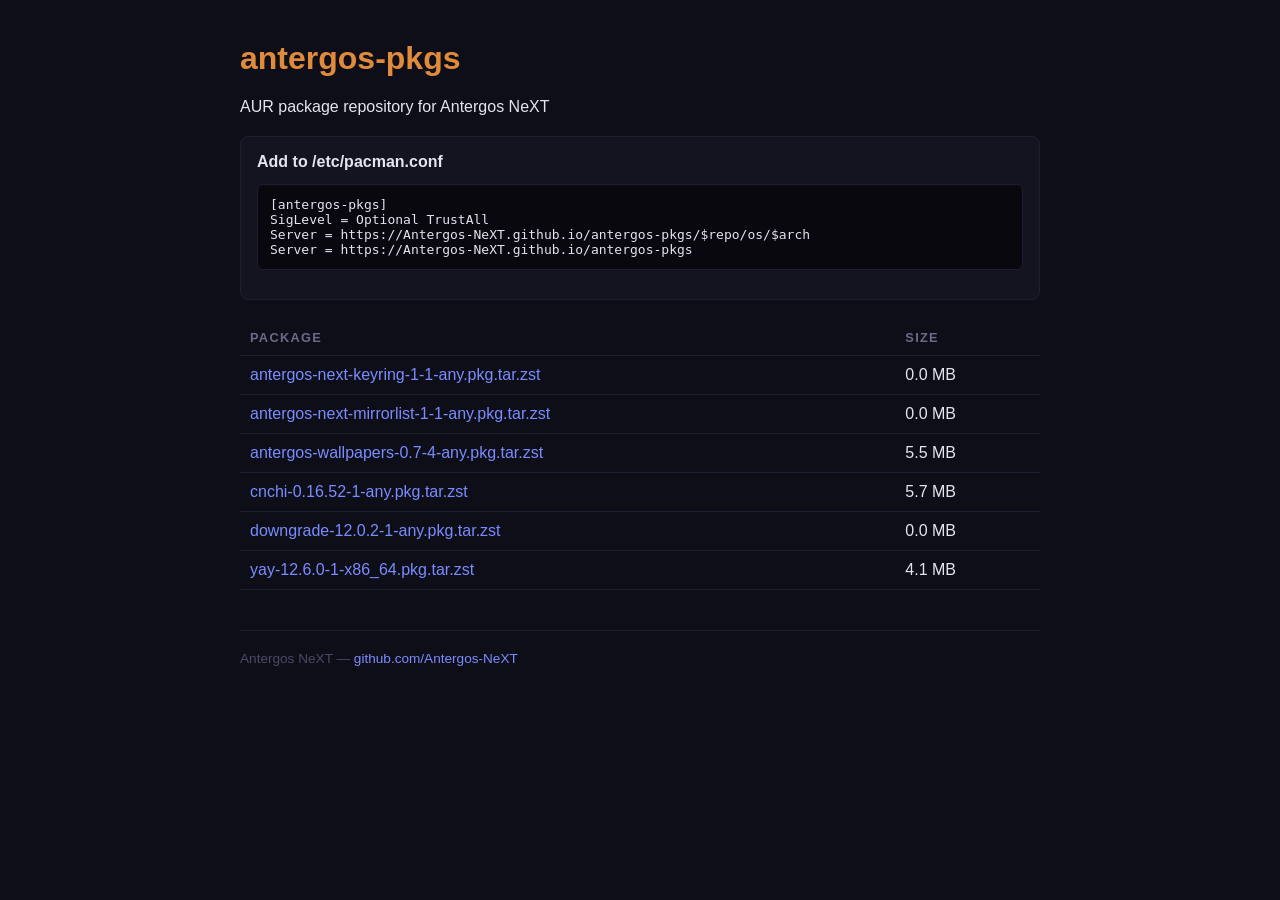
==== index.html @ cee81770 "deploy: 54b0dc619388a8ff1d811f19af82ed129403711e" ====
<!DOCTYPE html>
<html lang="en">
<head>
  <meta charset="UTF-8">
  <meta name="viewport" content="width=device-width, initial-scale=1.0">
  <title>antergos-pkgs</title>
  <style>
    body { font-family: sans-serif; max-width: 800px; margin: 40px auto; padding: 0 20px; background: #0e0e18; color: #e4e4f0; }
    h1 { color: #e08a3c; }
    a { color: #7a8cff; text-decoration: none; }
    a:hover { color: #e08a3c; }
    table { width: 100%; border-collapse: collapse; margin: 20px 0; }
    th, td { text-align: left; padding: 10px; border-bottom: 1px solid #1e1e30; }
    th { color: #6a6a8a; text-transform: uppercase; font-size: 0.8em; letter-spacing: 0.1em; }
    tr:hover { background: #141420; }
    .usage { background: #141420; border: 1px solid #1e1e30; border-radius: 8px; padding: 16px; margin: 20px 0; }
    code { background: #08080e; padding: 2px 6px; border-radius: 4px; font-size: 0.9em; }
    pre { background: #08080e; border: 1px solid #1e1e30; padding: 12px; border-radius: 6px; overflow-x: auto; }
    footer { margin-top: 40px; padding-top: 20px; border-top: 1px solid #1e1e30; color: #4a4a66; font-size: 0.85em; }
  </style>
</head>
<body>
  <h1>antergos-pkgs</h1>
  <p>AUR package repository for Antergos NeXT</p>

  <div class="usage">
    <strong>Add to /etc/pacman.conf</strong>
    <pre>[antergos-pkgs]
SigLevel = Optional TrustAll
Server = https://Antergos-NeXT.github.io/antergos-pkgs/$repo/os/$arch
Server = https://Antergos-NeXT.github.io/antergos-pkgs</pre>
  </div>

  <table>
    <tr><th>Package</th><th>Size</th></tr>
          <tr>
            <td><a href="antergos-next-keyring-1-1-any.pkg.tar.zst">antergos-next-keyring-1-1-any.pkg.tar.zst</a></td>
            <td>0.0 MB</td>
          </tr>
          <tr>
            <td><a href="antergos-next-mirrorlist-1-1-any.pkg.tar.zst">antergos-next-mirrorlist-1-1-any.pkg.tar.zst</a></td>
            <td>0.0 MB</td>
          </tr>
          <tr>
            <td><a href="antergos-wallpapers-0.7-4-any.pkg.tar.zst">antergos-wallpapers-0.7-4-any.pkg.tar.zst</a></td>
            <td>5.5 MB</td>
          </tr>
          <tr>
            <td><a href="cnchi-0.16.52-1-any.pkg.tar.zst">cnchi-0.16.52-1-any.pkg.tar.zst</a></td>
            <td>5.7 MB</td>
          </tr>
          <tr>
            <td><a href="downgrade-12.0.2-1-any.pkg.tar.zst">downgrade-12.0.2-1-any.pkg.tar.zst</a></td>
            <td>0.0 MB</td>
          </tr>
          <tr>
            <td><a href="yay-12.6.0-1-x86_64.pkg.tar.zst">yay-12.6.0-1-x86_64.pkg.tar.zst</a></td>
            <td>4.1 MB</td>
          </tr>
  </table>

  <footer>Antergos NeXT &mdash; <a href="https://github.com/Antergos-NeXT">github.com/Antergos-NeXT</a></footer>
</body>
</html>
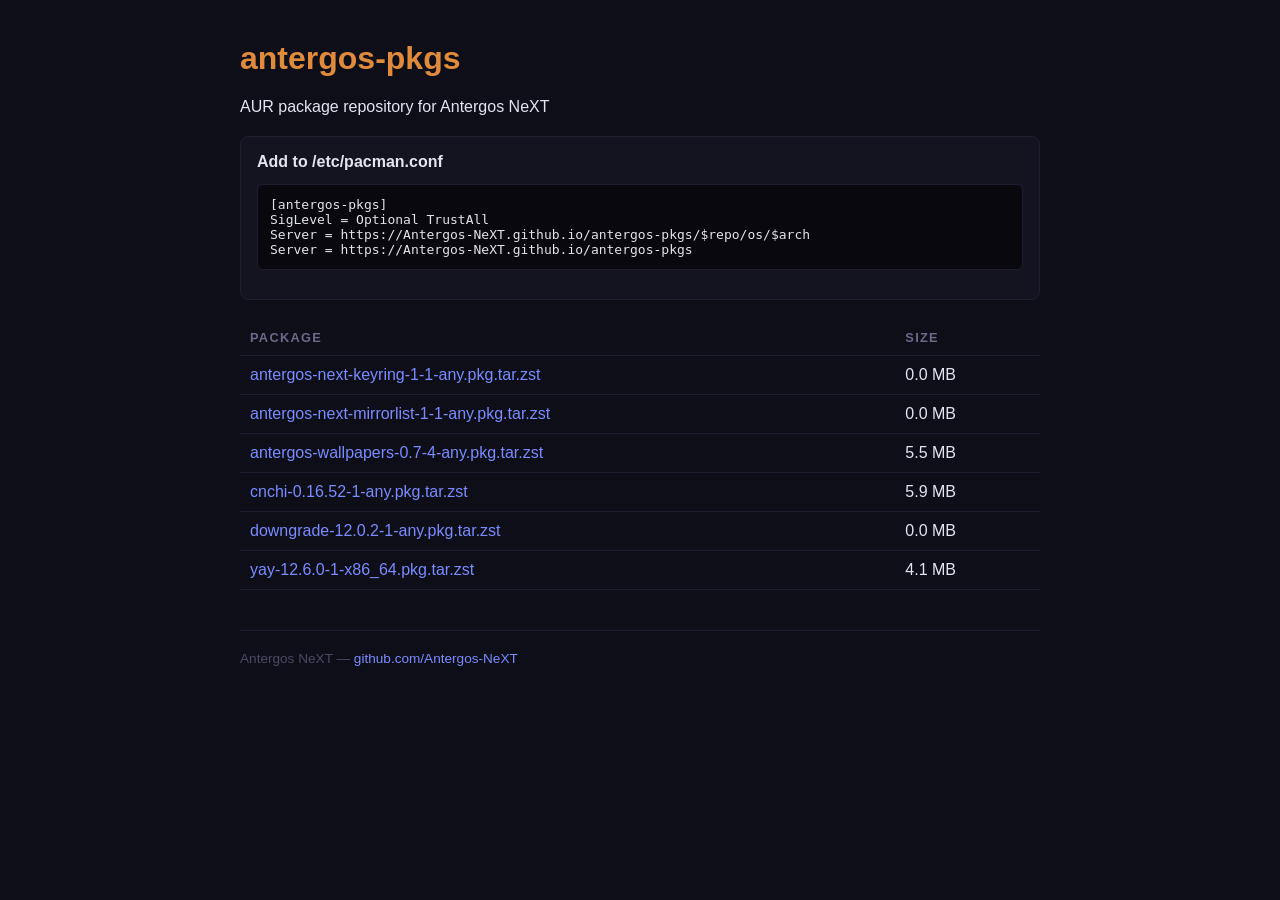
==== commit 5f5bd50a: "deploy: 54b0dc619388a8ff1d811f19af82ed129403711e" ====
--- a/index.html
+++ b/index.html
@@ -47,7 +47,7 @@
           </tr>
           <tr>
             <td><a href="cnchi-0.16.52-1-any.pkg.tar.zst">cnchi-0.16.52-1-any.pkg.tar.zst</a></td>
-            <td>5.7 MB</td>
+            <td>5.9 MB</td>
           </tr>
           <tr>
             <td><a href="downgrade-12.0.2-1-any.pkg.tar.zst">downgrade-12.0.2-1-any.pkg.tar.zst</a></td>
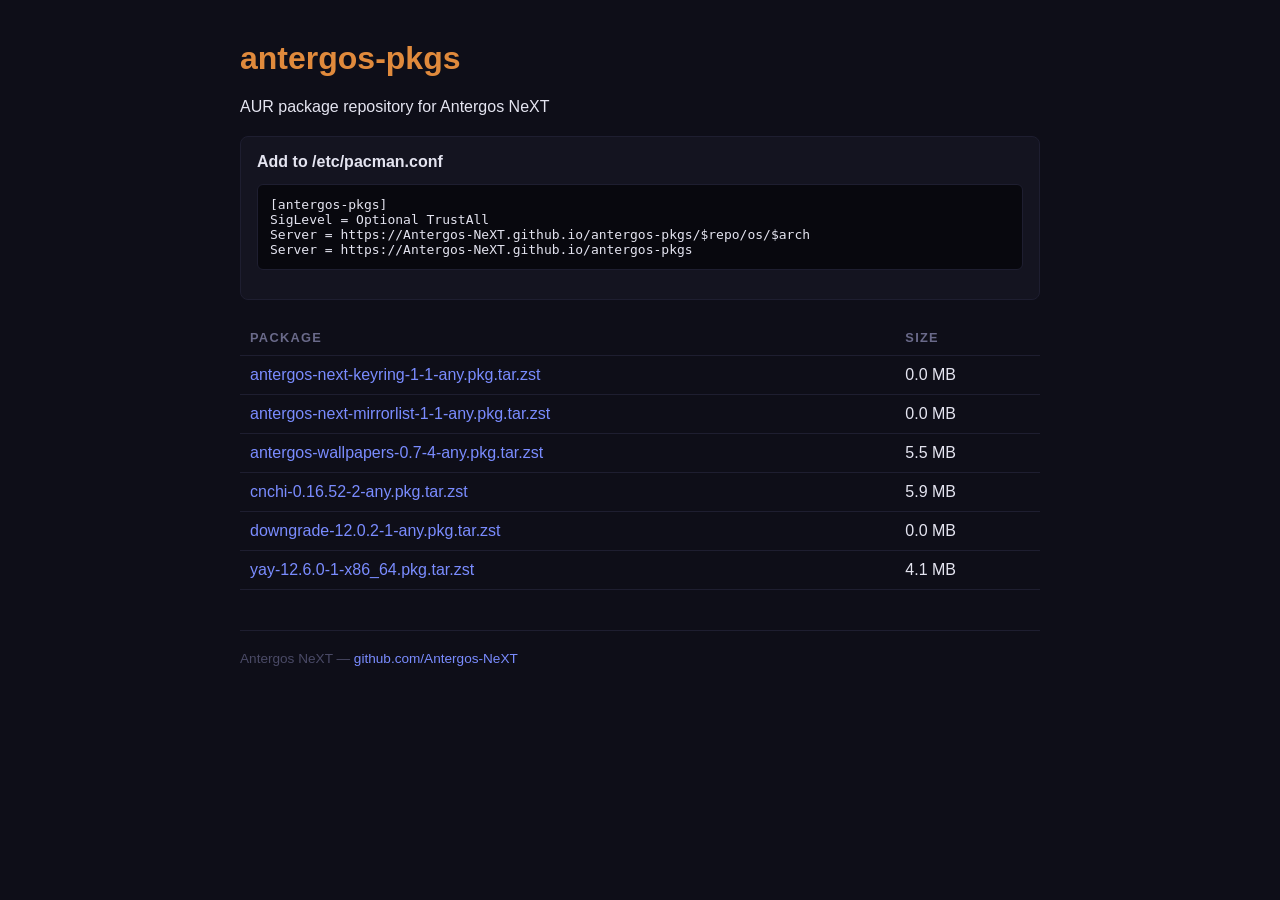
==== commit d3a65b8f: "deploy: e3f62c61f4a743f4b2d18402050ab178a49bff22" ====
--- a/index.html
+++ b/index.html
@@ -46,7 +46,7 @@
             <td>5.5 MB</td>
           </tr>
           <tr>
-            <td><a href="cnchi-0.16.52-1-any.pkg.tar.zst">cnchi-0.16.52-1-any.pkg.tar.zst</a></td>
+            <td><a href="cnchi-0.16.52-2-any.pkg.tar.zst">cnchi-0.16.52-2-any.pkg.tar.zst</a></td>
             <td>5.9 MB</td>
           </tr>
           <tr>
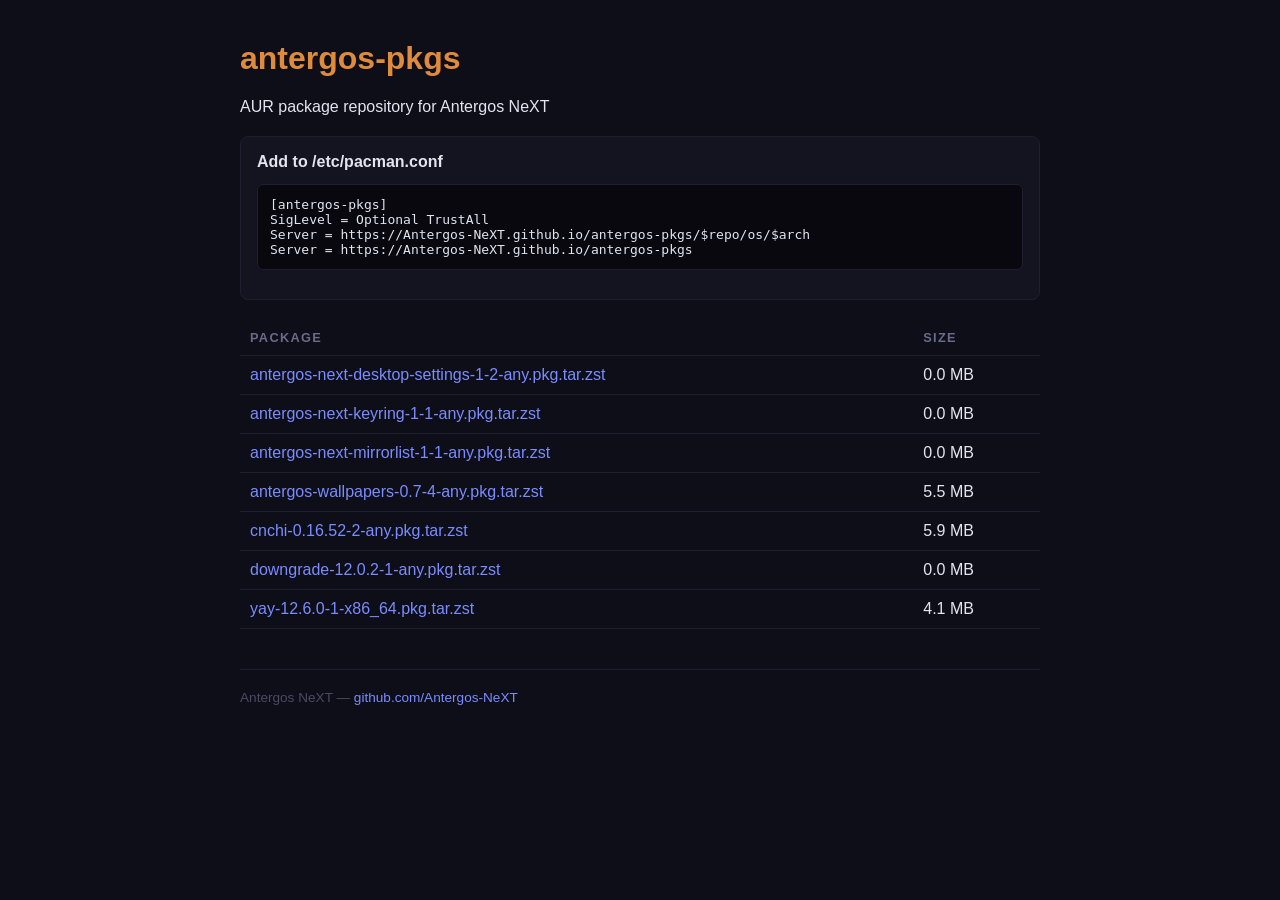
==== commit c3918d5b: "deploy: 65c8a7796e844d1d6474c846cd3c0f275d5f527e" ====
--- a/index.html
+++ b/index.html
@@ -34,6 +34,10 @@
   <table>
     <tr><th>Package</th><th>Size</th></tr>
           <tr>
+            <td><a href="antergos-next-desktop-settings-1-2-any.pkg.tar.zst">antergos-next-desktop-settings-1-2-any.pkg.tar.zst</a></td>
+            <td>0.0 MB</td>
+          </tr>
+          <tr>
             <td><a href="antergos-next-keyring-1-1-any.pkg.tar.zst">antergos-next-keyring-1-1-any.pkg.tar.zst</a></td>
             <td>0.0 MB</td>
           </tr>
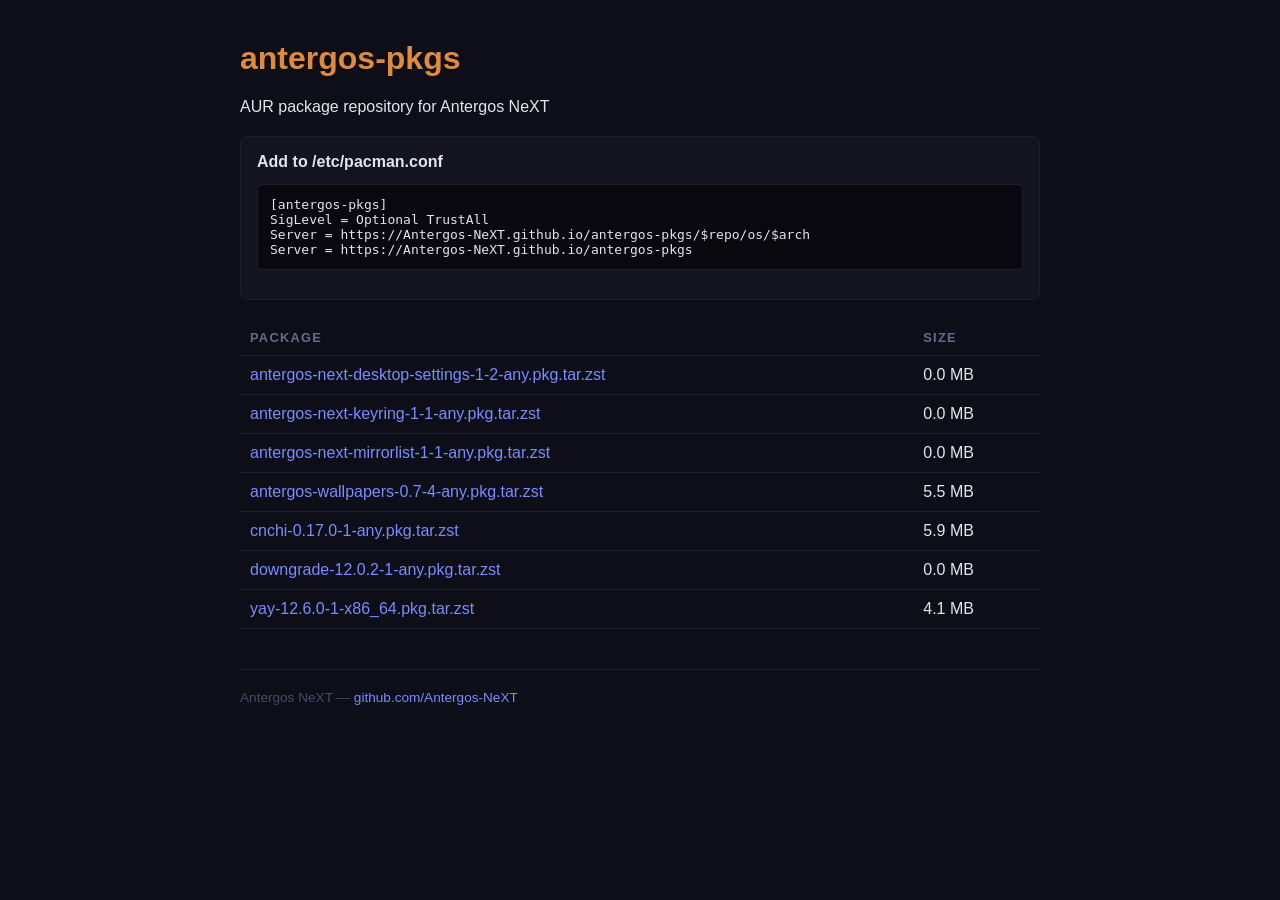
==== commit b863bdb6: "deploy: 71ade30c91f912857e6e1313e27802ba853fad68" ====
--- a/index.html
+++ b/index.html
@@ -50,7 +50,7 @@
             <td>5.5 MB</td>
           </tr>
           <tr>
-            <td><a href="cnchi-0.16.52-2-any.pkg.tar.zst">cnchi-0.16.52-2-any.pkg.tar.zst</a></td>
+            <td><a href="cnchi-0.17.0-1-any.pkg.tar.zst">cnchi-0.17.0-1-any.pkg.tar.zst</a></td>
             <td>5.9 MB</td>
           </tr>
           <tr>
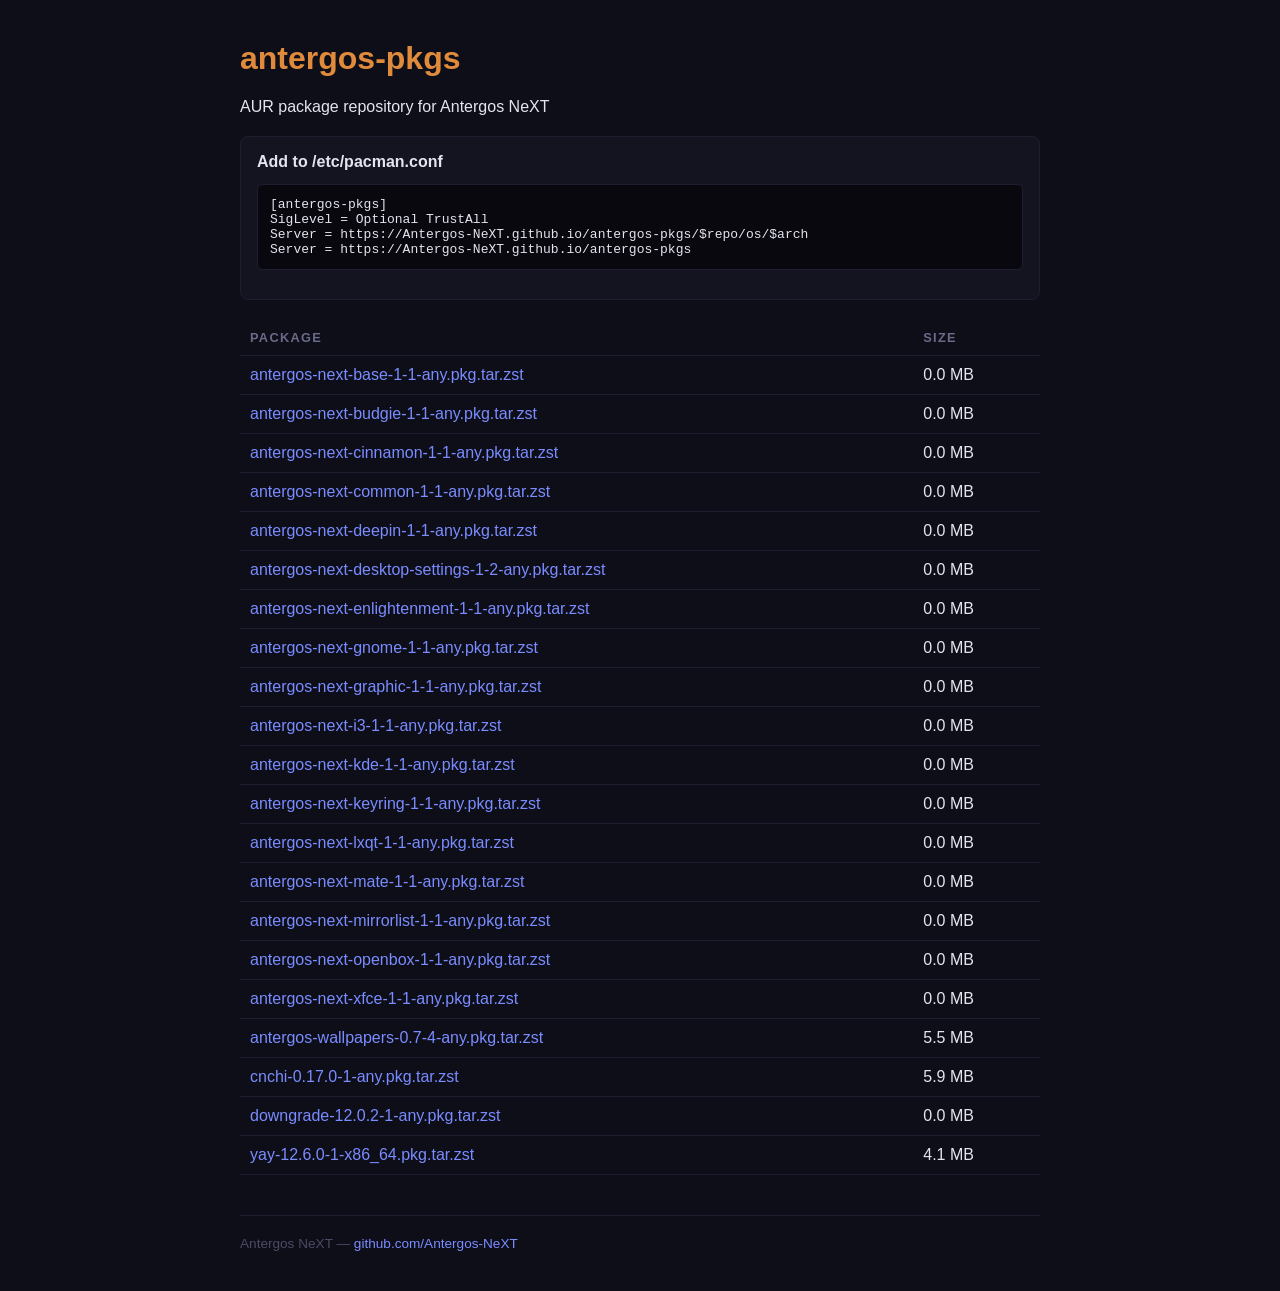
==== commit 5d78d83c: "deploy: c405f424d19949e7bc3113fe1041a1afc9fe6703" ====
--- a/index.html
+++ b/index.html
@@ -34,7 +34,47 @@
   <table>
     <tr><th>Package</th><th>Size</th></tr>
           <tr>
+            <td><a href="antergos-next-base-1-1-any.pkg.tar.zst">antergos-next-base-1-1-any.pkg.tar.zst</a></td>
+            <td>0.0 MB</td>
+          </tr>
+          <tr>
+            <td><a href="antergos-next-budgie-1-1-any.pkg.tar.zst">antergos-next-budgie-1-1-any.pkg.tar.zst</a></td>
+            <td>0.0 MB</td>
+          </tr>
+          <tr>
+            <td><a href="antergos-next-cinnamon-1-1-any.pkg.tar.zst">antergos-next-cinnamon-1-1-any.pkg.tar.zst</a></td>
+            <td>0.0 MB</td>
+          </tr>
+          <tr>
+            <td><a href="antergos-next-common-1-1-any.pkg.tar.zst">antergos-next-common-1-1-any.pkg.tar.zst</a></td>
+            <td>0.0 MB</td>
+          </tr>
+          <tr>
+            <td><a href="antergos-next-deepin-1-1-any.pkg.tar.zst">antergos-next-deepin-1-1-any.pkg.tar.zst</a></td>
+            <td>0.0 MB</td>
+          </tr>
+          <tr>
             <td><a href="antergos-next-desktop-settings-1-2-any.pkg.tar.zst">antergos-next-desktop-settings-1-2-any.pkg.tar.zst</a></td>
+            <td>0.0 MB</td>
+          </tr>
+          <tr>
+            <td><a href="antergos-next-enlightenment-1-1-any.pkg.tar.zst">antergos-next-enlightenment-1-1-any.pkg.tar.zst</a></td>
+            <td>0.0 MB</td>
+          </tr>
+          <tr>
+            <td><a href="antergos-next-gnome-1-1-any.pkg.tar.zst">antergos-next-gnome-1-1-any.pkg.tar.zst</a></td>
+            <td>0.0 MB</td>
+          </tr>
+          <tr>
+            <td><a href="antergos-next-graphic-1-1-any.pkg.tar.zst">antergos-next-graphic-1-1-any.pkg.tar.zst</a></td>
+            <td>0.0 MB</td>
+          </tr>
+          <tr>
+            <td><a href="antergos-next-i3-1-1-any.pkg.tar.zst">antergos-next-i3-1-1-any.pkg.tar.zst</a></td>
+            <td>0.0 MB</td>
+          </tr>
+          <tr>
+            <td><a href="antergos-next-kde-1-1-any.pkg.tar.zst">antergos-next-kde-1-1-any.pkg.tar.zst</a></td>
             <td>0.0 MB</td>
           </tr>
           <tr>
@@ -42,7 +82,23 @@
             <td>0.0 MB</td>
           </tr>
           <tr>
+            <td><a href="antergos-next-lxqt-1-1-any.pkg.tar.zst">antergos-next-lxqt-1-1-any.pkg.tar.zst</a></td>
+            <td>0.0 MB</td>
+          </tr>
+          <tr>
+            <td><a href="antergos-next-mate-1-1-any.pkg.tar.zst">antergos-next-mate-1-1-any.pkg.tar.zst</a></td>
+            <td>0.0 MB</td>
+          </tr>
+          <tr>
             <td><a href="antergos-next-mirrorlist-1-1-any.pkg.tar.zst">antergos-next-mirrorlist-1-1-any.pkg.tar.zst</a></td>
+            <td>0.0 MB</td>
+          </tr>
+          <tr>
+            <td><a href="antergos-next-openbox-1-1-any.pkg.tar.zst">antergos-next-openbox-1-1-any.pkg.tar.zst</a></td>
+            <td>0.0 MB</td>
+          </tr>
+          <tr>
+            <td><a href="antergos-next-xfce-1-1-any.pkg.tar.zst">antergos-next-xfce-1-1-any.pkg.tar.zst</a></td>
             <td>0.0 MB</td>
           </tr>
           <tr>
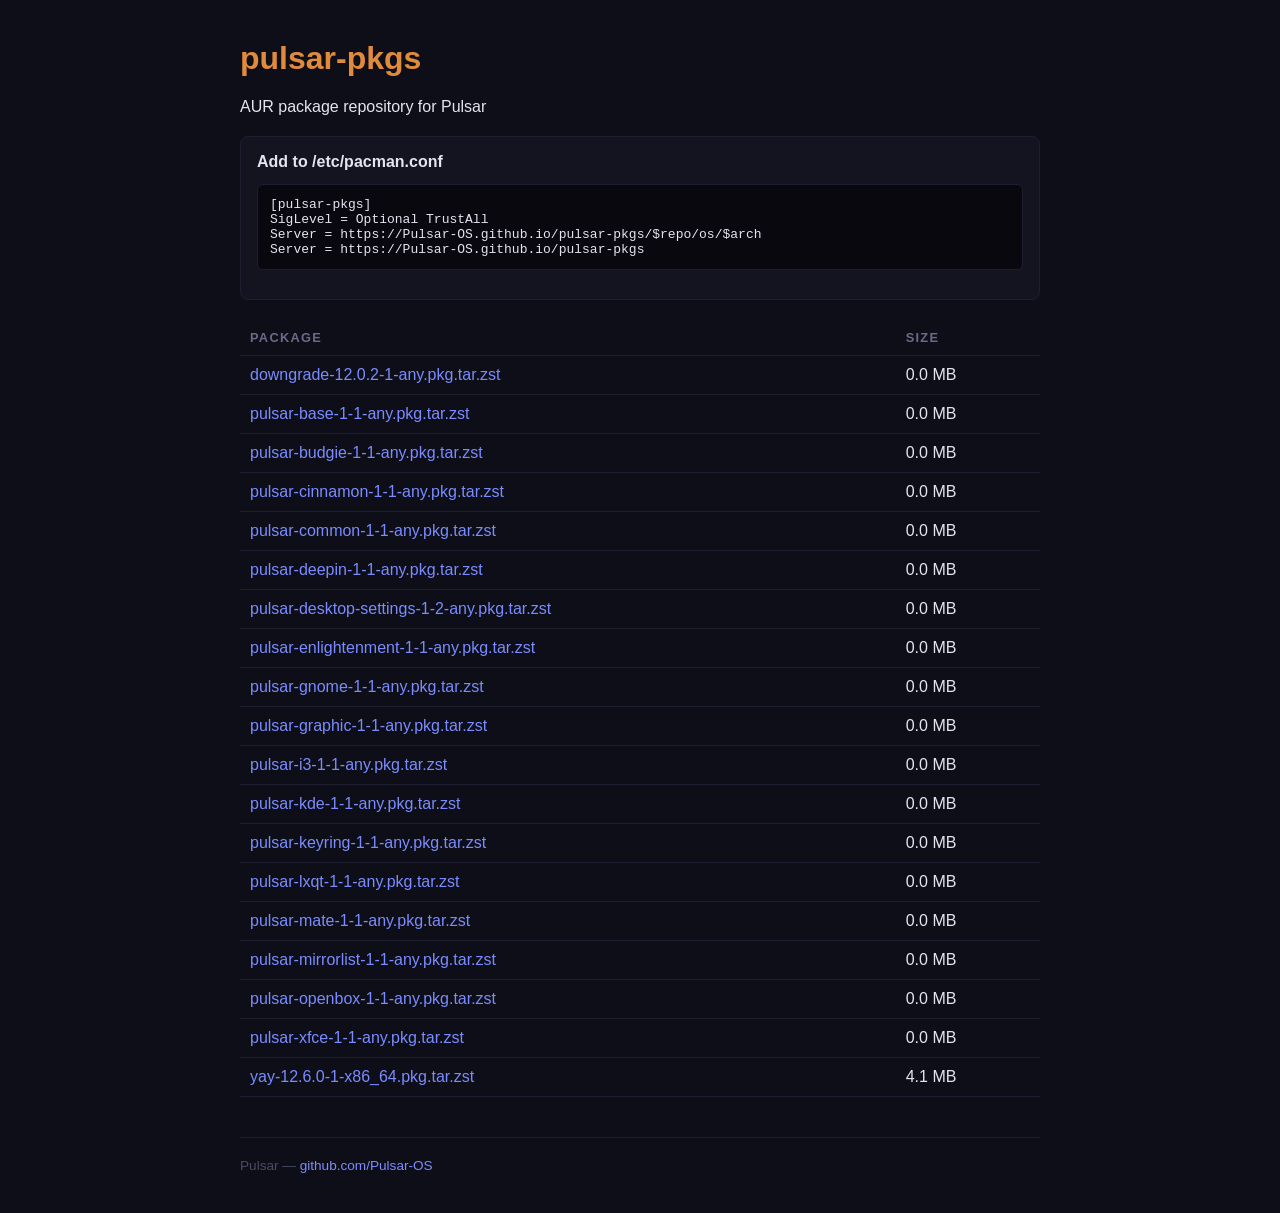
==== commit e3b55b0c: "deploy: a4cd3a85ee694c7bc57d78a40ecc6c79c9d8b2e4" ====
--- a/index.html
+++ b/index.html
@@ -3,7 +3,7 @@
 <head>
   <meta charset="UTF-8">
   <meta name="viewport" content="width=device-width, initial-scale=1.0">
-  <title>antergos-pkgs</title>
+  <title>pulsar-pkgs</title>
   <style>
     body { font-family: sans-serif; max-width: 800px; margin: 40px auto; padding: 0 20px; background: #0e0e18; color: #e4e4f0; }
     h1 { color: #e08a3c; }
@@ -20,97 +20,89 @@
   </style>
 </head>
 <body>
-  <h1>antergos-pkgs</h1>
-  <p>AUR package repository for Antergos NeXT</p>
+  <h1>pulsar-pkgs</h1>
+  <p>AUR package repository for Pulsar</p>
 
   <div class="usage">
     <strong>Add to /etc/pacman.conf</strong>
-    <pre>[antergos-pkgs]
+    <pre>[pulsar-pkgs]
 SigLevel = Optional TrustAll
-Server = https://Antergos-NeXT.github.io/antergos-pkgs/$repo/os/$arch
-Server = https://Antergos-NeXT.github.io/antergos-pkgs</pre>
+Server = https://Pulsar-OS.github.io/pulsar-pkgs/$repo/os/$arch
+Server = https://Pulsar-OS.github.io/pulsar-pkgs</pre>
   </div>
 
   <table>
     <tr><th>Package</th><th>Size</th></tr>
           <tr>
-            <td><a href="antergos-next-base-1-1-any.pkg.tar.zst">antergos-next-base-1-1-any.pkg.tar.zst</a></td>
+            <td><a href="downgrade-12.0.2-1-any.pkg.tar.zst">downgrade-12.0.2-1-any.pkg.tar.zst</a></td>
             <td>0.0 MB</td>
           </tr>
           <tr>
-            <td><a href="antergos-next-budgie-1-1-any.pkg.tar.zst">antergos-next-budgie-1-1-any.pkg.tar.zst</a></td>
+            <td><a href="pulsar-base-1-1-any.pkg.tar.zst">pulsar-base-1-1-any.pkg.tar.zst</a></td>
             <td>0.0 MB</td>
           </tr>
           <tr>
-            <td><a href="antergos-next-cinnamon-1-1-any.pkg.tar.zst">antergos-next-cinnamon-1-1-any.pkg.tar.zst</a></td>
+            <td><a href="pulsar-budgie-1-1-any.pkg.tar.zst">pulsar-budgie-1-1-any.pkg.tar.zst</a></td>
             <td>0.0 MB</td>
           </tr>
           <tr>
-            <td><a href="antergos-next-common-1-1-any.pkg.tar.zst">antergos-next-common-1-1-any.pkg.tar.zst</a></td>
+            <td><a href="pulsar-cinnamon-1-1-any.pkg.tar.zst">pulsar-cinnamon-1-1-any.pkg.tar.zst</a></td>
             <td>0.0 MB</td>
           </tr>
           <tr>
-            <td><a href="antergos-next-deepin-1-1-any.pkg.tar.zst">antergos-next-deepin-1-1-any.pkg.tar.zst</a></td>
+            <td><a href="pulsar-common-1-1-any.pkg.tar.zst">pulsar-common-1-1-any.pkg.tar.zst</a></td>
             <td>0.0 MB</td>
           </tr>
           <tr>
-            <td><a href="antergos-next-desktop-settings-1-2-any.pkg.tar.zst">antergos-next-desktop-settings-1-2-any.pkg.tar.zst</a></td>
+            <td><a href="pulsar-deepin-1-1-any.pkg.tar.zst">pulsar-deepin-1-1-any.pkg.tar.zst</a></td>
             <td>0.0 MB</td>
           </tr>
           <tr>
-            <td><a href="antergos-next-enlightenment-1-1-any.pkg.tar.zst">antergos-next-enlightenment-1-1-any.pkg.tar.zst</a></td>
+            <td><a href="pulsar-desktop-settings-1-2-any.pkg.tar.zst">pulsar-desktop-settings-1-2-any.pkg.tar.zst</a></td>
             <td>0.0 MB</td>
           </tr>
           <tr>
-            <td><a href="antergos-next-gnome-1-1-any.pkg.tar.zst">antergos-next-gnome-1-1-any.pkg.tar.zst</a></td>
+            <td><a href="pulsar-enlightenment-1-1-any.pkg.tar.zst">pulsar-enlightenment-1-1-any.pkg.tar.zst</a></td>
             <td>0.0 MB</td>
           </tr>
           <tr>
-            <td><a href="antergos-next-graphic-1-1-any.pkg.tar.zst">antergos-next-graphic-1-1-any.pkg.tar.zst</a></td>
+            <td><a href="pulsar-gnome-1-1-any.pkg.tar.zst">pulsar-gnome-1-1-any.pkg.tar.zst</a></td>
             <td>0.0 MB</td>
           </tr>
           <tr>
-            <td><a href="antergos-next-i3-1-1-any.pkg.tar.zst">antergos-next-i3-1-1-any.pkg.tar.zst</a></td>
+            <td><a href="pulsar-graphic-1-1-any.pkg.tar.zst">pulsar-graphic-1-1-any.pkg.tar.zst</a></td>
             <td>0.0 MB</td>
           </tr>
           <tr>
-            <td><a href="antergos-next-kde-1-1-any.pkg.tar.zst">antergos-next-kde-1-1-any.pkg.tar.zst</a></td>
+            <td><a href="pulsar-i3-1-1-any.pkg.tar.zst">pulsar-i3-1-1-any.pkg.tar.zst</a></td>
             <td>0.0 MB</td>
           </tr>
           <tr>
-            <td><a href="antergos-next-keyring-1-1-any.pkg.tar.zst">antergos-next-keyring-1-1-any.pkg.tar.zst</a></td>
+            <td><a href="pulsar-kde-1-1-any.pkg.tar.zst">pulsar-kde-1-1-any.pkg.tar.zst</a></td>
             <td>0.0 MB</td>
           </tr>
           <tr>
-            <td><a href="antergos-next-lxqt-1-1-any.pkg.tar.zst">antergos-next-lxqt-1-1-any.pkg.tar.zst</a></td>
+            <td><a href="pulsar-keyring-1-1-any.pkg.tar.zst">pulsar-keyring-1-1-any.pkg.tar.zst</a></td>
             <td>0.0 MB</td>
           </tr>
           <tr>
-            <td><a href="antergos-next-mate-1-1-any.pkg.tar.zst">antergos-next-mate-1-1-any.pkg.tar.zst</a></td>
+            <td><a href="pulsar-lxqt-1-1-any.pkg.tar.zst">pulsar-lxqt-1-1-any.pkg.tar.zst</a></td>
             <td>0.0 MB</td>
           </tr>
           <tr>
-            <td><a href="antergos-next-mirrorlist-1-1-any.pkg.tar.zst">antergos-next-mirrorlist-1-1-any.pkg.tar.zst</a></td>
+            <td><a href="pulsar-mate-1-1-any.pkg.tar.zst">pulsar-mate-1-1-any.pkg.tar.zst</a></td>
             <td>0.0 MB</td>
           </tr>
           <tr>
-            <td><a href="antergos-next-openbox-1-1-any.pkg.tar.zst">antergos-next-openbox-1-1-any.pkg.tar.zst</a></td>
+            <td><a href="pulsar-mirrorlist-1-1-any.pkg.tar.zst">pulsar-mirrorlist-1-1-any.pkg.tar.zst</a></td>
             <td>0.0 MB</td>
           </tr>
           <tr>
-            <td><a href="antergos-next-xfce-1-1-any.pkg.tar.zst">antergos-next-xfce-1-1-any.pkg.tar.zst</a></td>
+            <td><a href="pulsar-openbox-1-1-any.pkg.tar.zst">pulsar-openbox-1-1-any.pkg.tar.zst</a></td>
             <td>0.0 MB</td>
           </tr>
           <tr>
-            <td><a href="antergos-wallpapers-0.7-4-any.pkg.tar.zst">antergos-wallpapers-0.7-4-any.pkg.tar.zst</a></td>
-            <td>5.5 MB</td>
-          </tr>
-          <tr>
-            <td><a href="cnchi-0.17.0-1-any.pkg.tar.zst">cnchi-0.17.0-1-any.pkg.tar.zst</a></td>
-            <td>5.9 MB</td>
-          </tr>
-          <tr>
-            <td><a href="downgrade-12.0.2-1-any.pkg.tar.zst">downgrade-12.0.2-1-any.pkg.tar.zst</a></td>
+            <td><a href="pulsar-xfce-1-1-any.pkg.tar.zst">pulsar-xfce-1-1-any.pkg.tar.zst</a></td>
             <td>0.0 MB</td>
           </tr>
           <tr>
@@ -119,6 +111,6 @@
           </tr>
   </table>
 
-  <footer>Antergos NeXT &mdash; <a href="https://github.com/Antergos-NeXT">github.com/Antergos-NeXT</a></footer>
+  <footer>Pulsar &mdash; <a href="https://github.com/Pulsar-OS">github.com/Pulsar-OS</a></footer>
 </body>
 </html>
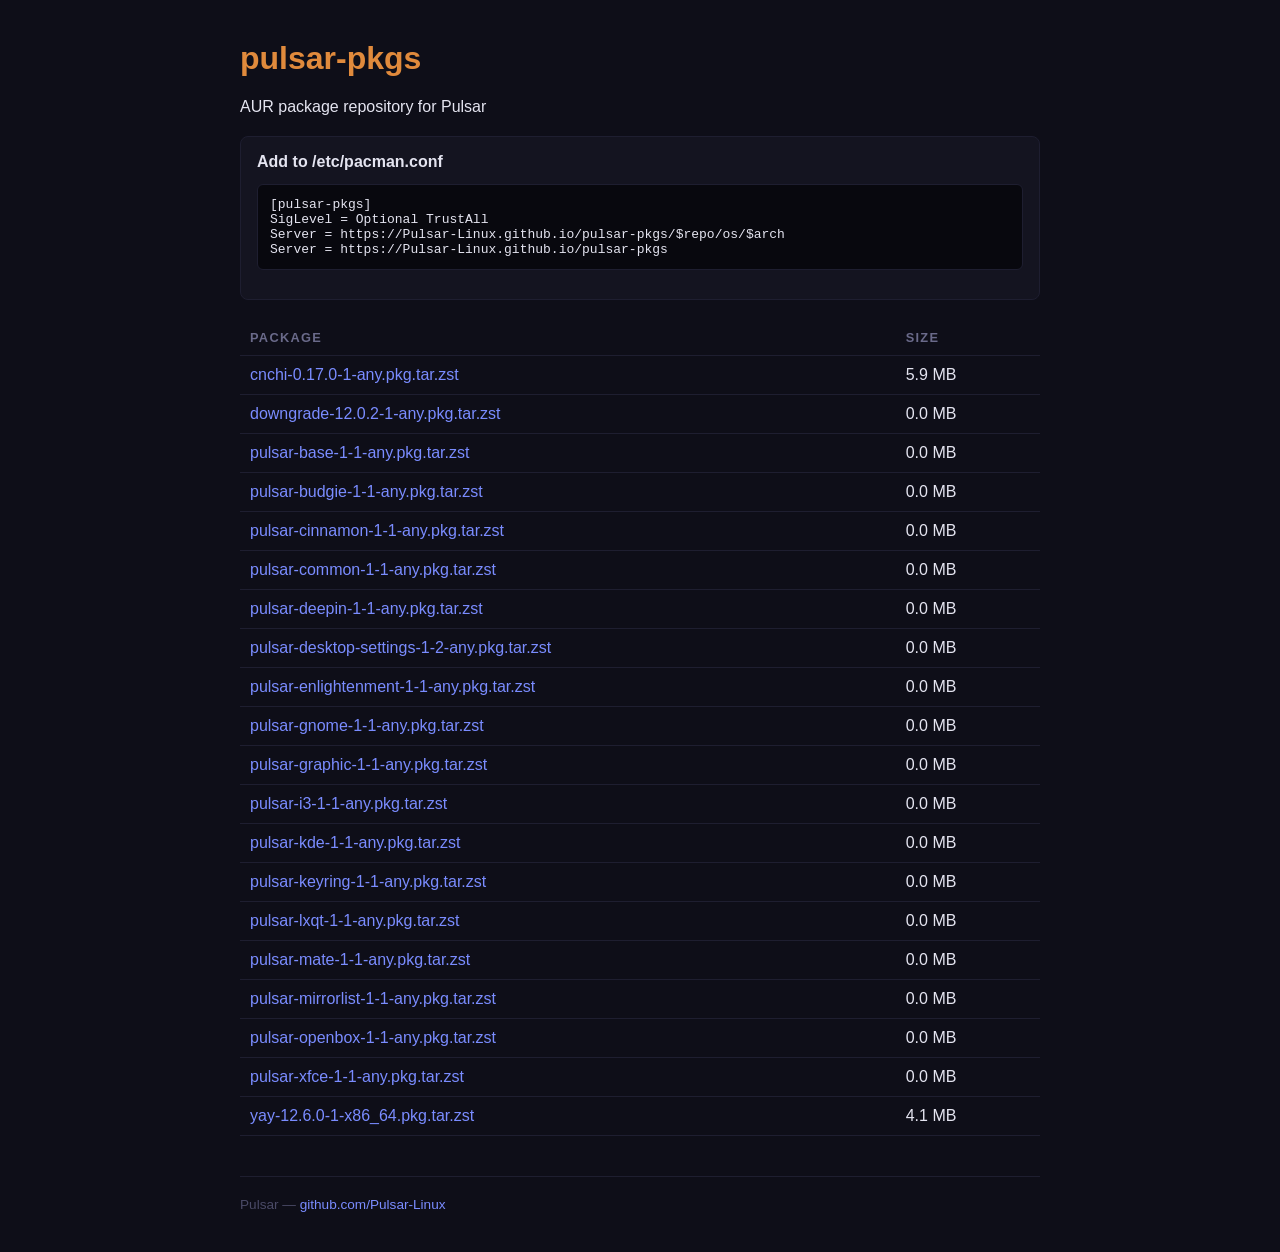
==== commit 424e039a: "deploy: 945636731df9a0b4f2d991374a366e98c3007cc8" ====
--- a/index.html
+++ b/index.html
@@ -27,12 +27,16 @@
     <strong>Add to /etc/pacman.conf</strong>
     <pre>[pulsar-pkgs]
 SigLevel = Optional TrustAll
-Server = https://Pulsar-OS.github.io/pulsar-pkgs/$repo/os/$arch
-Server = https://Pulsar-OS.github.io/pulsar-pkgs</pre>
+Server = https://Pulsar-Linux.github.io/pulsar-pkgs/$repo/os/$arch
+Server = https://Pulsar-Linux.github.io/pulsar-pkgs</pre>
   </div>
 
   <table>
     <tr><th>Package</th><th>Size</th></tr>
+          <tr>
+            <td><a href="cnchi-0.17.0-1-any.pkg.tar.zst">cnchi-0.17.0-1-any.pkg.tar.zst</a></td>
+            <td>5.9 MB</td>
+          </tr>
           <tr>
             <td><a href="downgrade-12.0.2-1-any.pkg.tar.zst">downgrade-12.0.2-1-any.pkg.tar.zst</a></td>
             <td>0.0 MB</td>
@@ -111,6 +115,6 @@
           </tr>
   </table>
 
-  <footer>Pulsar &mdash; <a href="https://github.com/Pulsar-OS">github.com/Pulsar-OS</a></footer>
+  <footer>Pulsar &mdash; <a href="https://github.com/Pulsar-Linux">github.com/Pulsar-Linux</a></footer>
 </body>
 </html>
